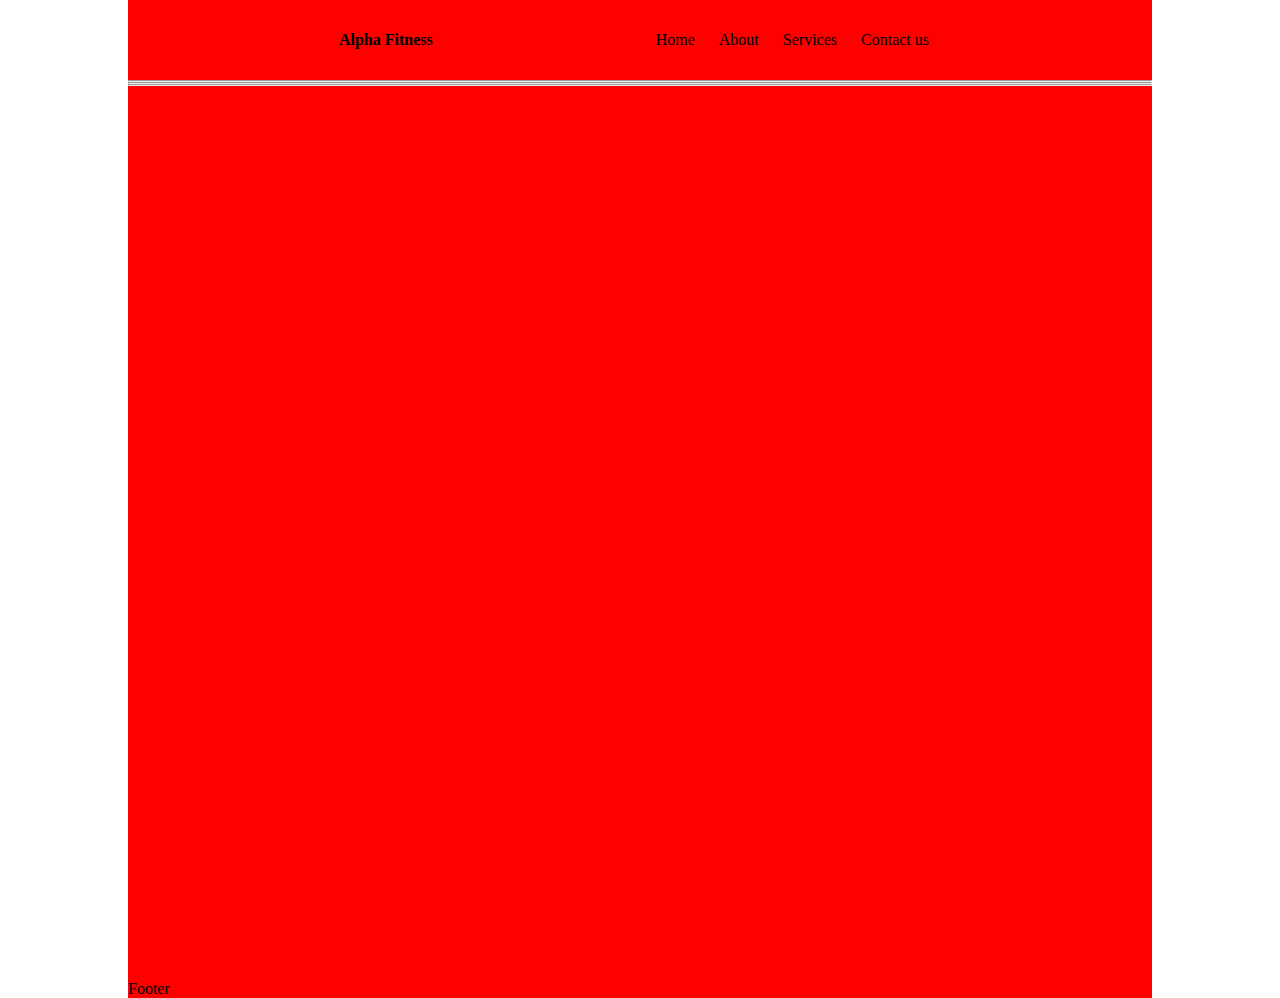
==== index.html @ bab0e9cb "Update index.html" ====
<!DOCTYPE html>
<html lang="en">

<head>
    <meta charset="UTF-8">
    <meta name="viewport" content="width=device-width, initial-scale=1.0">
    <title>Work & Fitness</title>
    <link rel="stylesheet" href="gym.css">
    <link rel="stylesheet" href="utility.css">
</head>

<body>

    <div class="container m-auto">
        <header>
            <nav class="flex evenly">
                <div class="heading bold"> Alpha Fitness</div>
                <ul class="flex">
                    <a href="/">
                        <li>Home</li>
                    </a>
                    <a href="/">
                        <li>About</li>
                    </a>
                    <a href="/">
                        <li>Services</li>
                    </a>
                    <a href="/">
                        <li>Contact us </li>
                    </a>
                </ul>
            </nav>
        </header>
        <main class="min-h">
            <section></section>
            <hr>
            <section></section>
            <hr>
            <section></section>
            <hr>
        </main>
        <footer>Footer</footer>
    </div>
</body>
<script src="gym.js"></script>

</html>
---- gym.css ----
* {
  margin: 0;
  padding: 0;
}
.container {
  background-color: red;
  max-width: 80vw;
}
ul li {
  list-style: none;
  margin: 0px 12px;
}
nav {
  height: 80px;
  align-items: center;
}
a {
  text-decoration: none;
  color: black;
}
---- utility.css ----
:root {
  --blue: #1e90ff;
  --white: #ffffff;
  --ubuntu: "ubuntu", sans-serif;
  --Railwaty: "raiway", sans-serif;
}

.m-auto {
  margin: auto;
  margin-left: auto;
  margin-right: auto;
}
.m-0 {
  margin: auto;
}
.p-0 {
  padding: 0;
}
.flex {
  display: flex;
}
.justify {
  display: flex;
  justify-content: center;
}
.evenly{
    display: flex;
    justify-content: space-evenly;
}
.align{
    display: flex;
  align-items: center;
}
.min-h {
  min-height: 100vh;
}
.min-w {
  min-width: 100vw;
}
.absolute {
  position: absolute;
}
.relative {
  position: relative;
}
.column {
    display: flex;
    flex-direction: column;
}.bold{
  font-weight: bold;
}
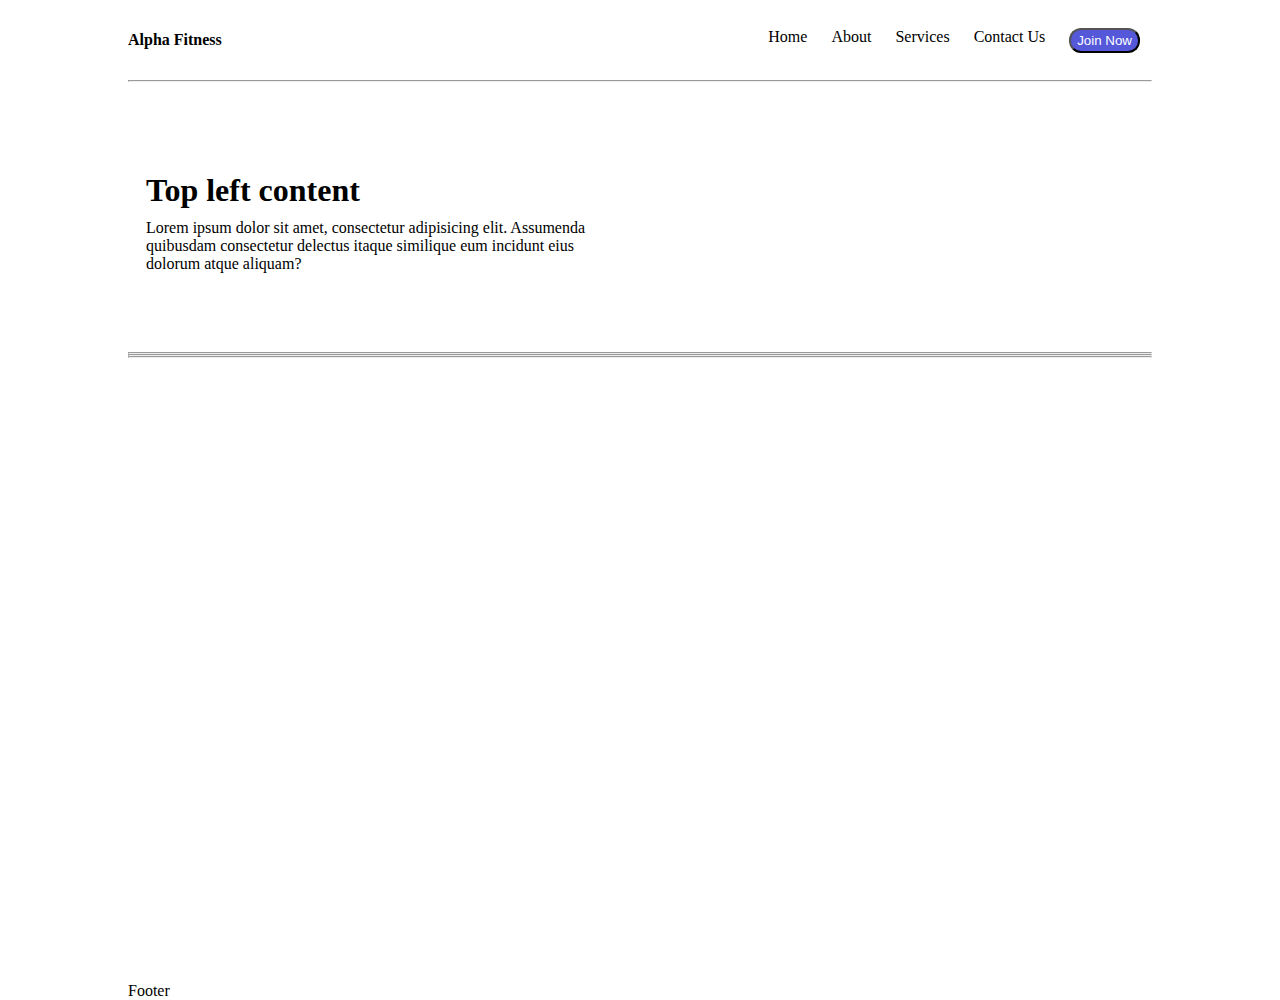
==== commit b2c7b938: "update  index.html" ====
--- a/index.html
+++ b/index.html
@@ -13,7 +13,7 @@
 
     <div class="container m-auto">
         <header>
-            <nav class="flex evenly">
+            <nav class="flex between">
                 <div class="heading bold"> Alpha Fitness</div>
                 <ul class="flex">
                     <a href="/">
@@ -26,13 +26,28 @@
                         <li>Services</li>
                     </a>
                     <a href="/">
-                        <li>Contact us </li>
+                        <li>Contact Us </li>
                     </a>
+                    <a href="/">
+                        <li><button class="btn">Join Now</button> </li>
+                    </a>
+                </ul>
                 </ul>
             </nav>
         </header>
+        <hr>
         <main class="min-h">
-            <section></section>
+            <section class="sec1 align">
+                <div class="flex">
+                    <div class="topleft py10">
+                      <h1 class="my10">  Top left content</h1>
+                      <p>Lorem ipsum dolor sit amet, consectetur adipisicing elit. Assumenda quibusdam consectetur delectus itaque similique eum incidunt eius dolorum atque aliquam?</p>
+                    </div>
+                    <div class="topright">
+                    
+                    </div>
+                </div>
+            </section>
             <hr>
             <section></section>
             <hr>
--- a/gym.css
+++ b/gym.css
@@ -3,7 +3,6 @@
   padding: 0;
 }
 .container {
-  background-color: red;
   max-width: 80vw;
 }
 ul li {
@@ -18,3 +17,16 @@
   text-decoration: none;
   color: black;
 }
+.topleft{
+  border: 2px slod black;
+  width:50%;
+  margin: 0.5rem
+} 
+.topright{
+  border: 2px slod black;
+  width:50%;
+  margin: 0.5rem;
+}
+.sec1{
+  height: 30vh;
+}
--- a/utility.css
+++ b/utility.css
@@ -1,5 +1,5 @@
 :root {
-  --blue: #1e90ff;
+  --blue: #5458d9;
   --white: #ffffff;
   --ubuntu: "ubuntu", sans-serif;
   --Railwaty: "raiway", sans-serif;
@@ -23,12 +23,20 @@
   display: flex;
   justify-content: center;
 }
-.evenly{
-    display: flex;
-    justify-content: space-evenly;
+.evenly {
+  display: flex;
+  justify-content: space-evenly;
 }
-.align{
-    display: flex;
+.between {
+  display: flex;
+  justify-content: space-between;
+}
+.around {
+  display: flex;
+  justify-content: space-around;
+}
+.align {
+  display: flex;
   align-items: center;
 }
 .min-h {
@@ -44,8 +52,24 @@
   position: relative;
 }
 .column {
-    display: flex;
-    flex-direction: column;
-}.bold{
+  display: flex;
+  flex-direction: column;
+}
+.bold {
   font-weight: bold;
 }
+.my10 {
+  margin-top: 10px;
+  margin-bottom: 10px;
+}
+.py10 {
+  padding-left: 10px;
+  padding-right: 10px;
+}
+.btn {
+  padding: 3px 6px;
+  border-radius: 12px;
+  background-color: var(--blue);
+  color: var(--white);
+  cursor: pointer;
+}
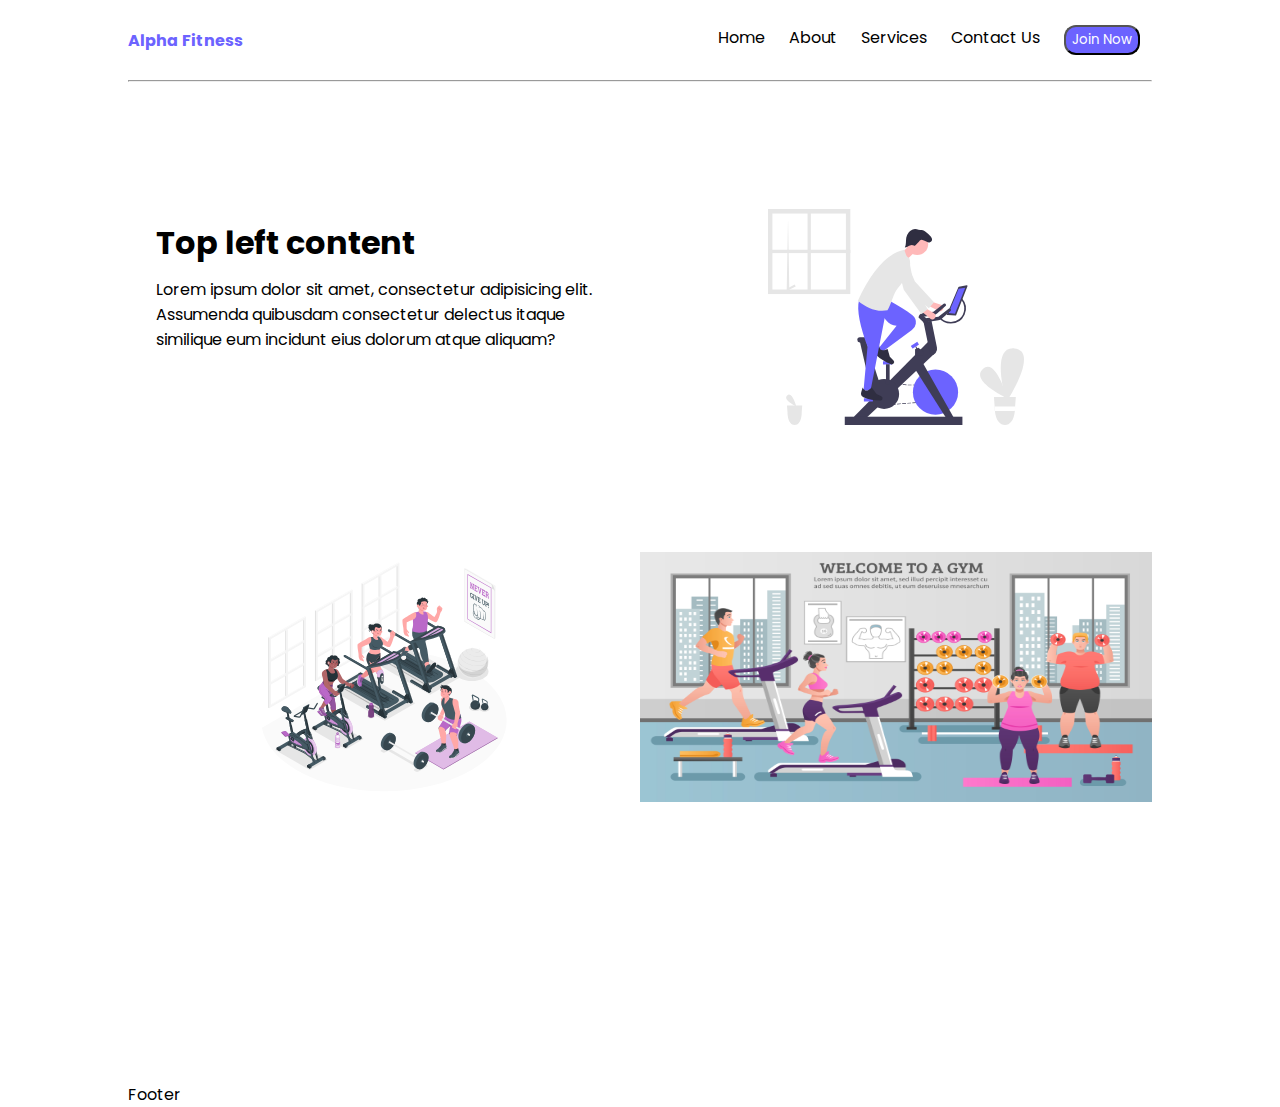
==== commit 3a71cb83: "added new images" ====
--- a/index.html
+++ b/index.html
@@ -38,21 +38,27 @@
         <hr>
         <main class="min-h">
             <section class="sec1 align">
-                <div class="flex">
+                <div class="flex my10 py10 space">
                     <div class="topleft py10">
                       <h1 class="my10">  Top left content</h1>
                       <p>Lorem ipsum dolor sit amet, consectetur adipisicing elit. Assumenda quibusdam consectetur delectus itaque similique eum incidunt eius dolorum atque aliquam?</p>
                     </div>
                     <div class="topright">
-                    
+                 <img src="/files/undraw-gym.svg" alt="">
                     </div>
                 </div>
             </section>
-            <hr>
+          
+            <section class="sec2 flex my10">
+                <div class="image">
+                    <img src="/files/Gym-amico.svg" alt="">
+                </div>
+                <div class="image">
+                    <img src="/files/17643.jpg" alt="">
+                </div>
+            </section>
             <section></section>
-            <hr>
-            <section></section>
-            <hr>
+          
         </main>
         <footer>Footer</footer>
     </div>
--- a/gym.css
+++ b/gym.css
@@ -1,9 +1,13 @@
 * {
   margin: 0;
   padding: 0;
+  font-family: var(--Poppins);
 }
 .container {
   max-width: 80vw;
+}
+.heading {
+  color: var(--blue);
 }
 ul li {
   list-style: none;
@@ -17,16 +21,26 @@
   text-decoration: none;
   color: black;
 }
-.topleft{
-  border: 2px slod black;
-  width:50%;
-  margin: 0.5rem
-} 
-.topright{
-  border: 2px slod black;
-  width:50%;
+.topleft {
+  width: 50%;
   margin: 0.5rem;
 }
-.sec1{
+.topright {
+  display: flex;
+  justify-content: center;
+  align-items: center;
+  width: 50%;
+  margin: 0.5rem;
+}
+.topright img {
+width: 20vw;
+}
+.sec1 {
   height: 30vh;
+  margin-top: 100px;
+  margin-bottom: 100px;
 }
+.sec2 .image img {
+  width: 40vw;
+  height: 250px;
+}
--- a/utility.css
+++ b/utility.css
@@ -1,7 +1,9 @@
+@import url("https://fonts.googleapis.com/css2?family=Poppins:ital,wght@0,100;0,200;0,300;0,400;0,500;0,600;0,700;0,800;0,900;1,100;1,200;1,300;1,400;1,500;1,600;1,700;1,800;1,900&family=Roboto:ital,wght@0,100;0,300;0,400;0,500;0,700;0,900;1,100;1,300;1,400;1,500;1,700;1,900&family=Syne:wght@400..800&family=Ubuntu:ital,wght@0,300;0,400;0,500;0,700;1,300;1,400;1,500;1,700&display=swap");/*Poppins Fonts*/
+
 :root {
-  --blue: #5458d9;
+  --blue: #6c63ff;
   --white: #ffffff;
-  --ubuntu: "ubuntu", sans-serif;
+  --Poppins: "Poppins", sans-serif;
   --Railwaty: "raiway", sans-serif;
 }
 
@@ -73,3 +75,8 @@
   color: var(--white);
   cursor: pointer;
 }
+.space{
+  padding-top: 20px;
+  padding-bottom: 20px;
+
+}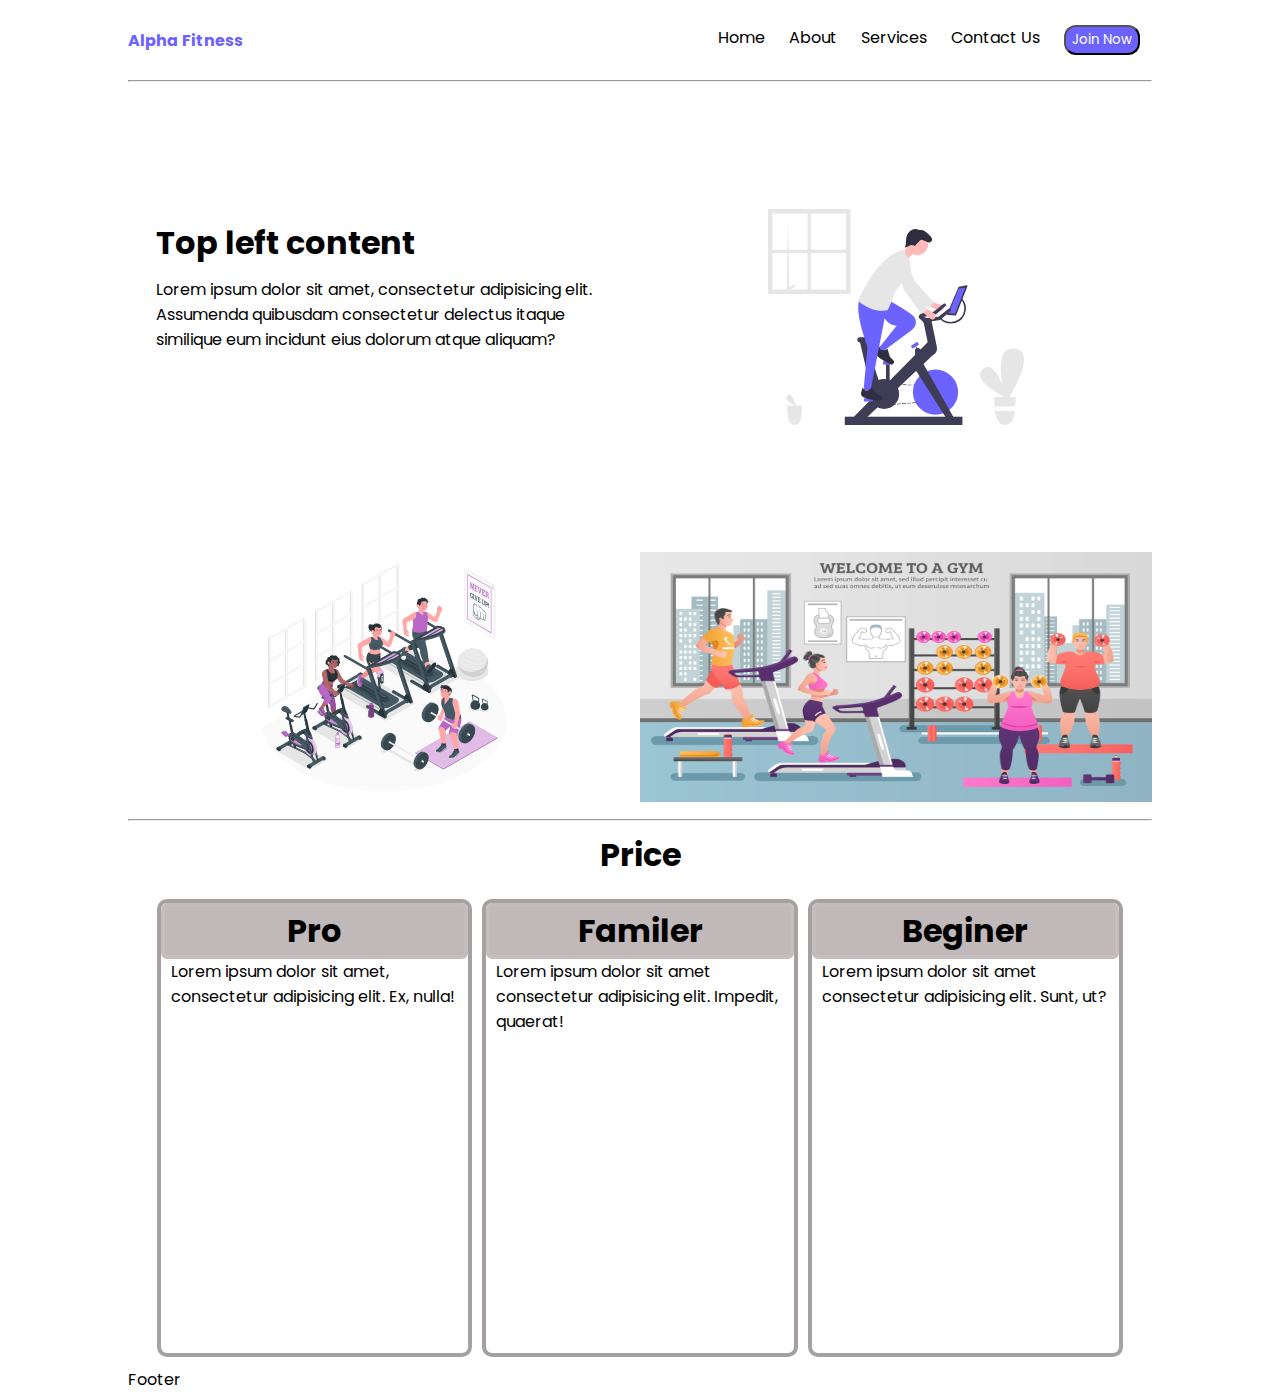
==== commit fd8586b5: "update imdex.html" ====
--- a/index.html
+++ b/index.html
@@ -40,15 +40,16 @@
             <section class="sec1 align">
                 <div class="flex my10 py10 space">
                     <div class="topleft py10">
-                      <h1 class="my10">  Top left content</h1>
-                      <p>Lorem ipsum dolor sit amet, consectetur adipisicing elit. Assumenda quibusdam consectetur delectus itaque similique eum incidunt eius dolorum atque aliquam?</p>
+                        <h1 class="my10"> Top left content</h1>
+                        <p>Lorem ipsum dolor sit amet, consectetur adipisicing elit. Assumenda quibusdam consectetur
+                            delectus itaque similique eum incidunt eius dolorum atque aliquam?</p>
                     </div>
                     <div class="topright">
-                 <img src="/files/undraw-gym.svg" alt="">
+                        <img src="/files/undraw-gym.svg" alt="">
                     </div>
                 </div>
             </section>
-          
+
             <section class="sec2 flex my10">
                 <div class="image">
                     <img src="/files/Gym-amico.svg" alt="">
@@ -57,8 +58,26 @@
                     <img src="/files/17643.jpg" alt="">
                 </div>
             </section>
-            <section></section>
-          
+            <hr>
+            <section class="sec3">
+                <h1 class="center my10">Price</h1>
+                <div class="flex justify">
+                    <div class=" my10  box">
+                        <h1 class="center border radious10">Pro</h1>
+                        <p class="py10">Lorem ipsum dolor sit amet, consectetur adipisicing elit. Ex, nulla!</p>
+                    </div>
+                    <div class=" my10  box">
+                        <h1 class="center border radious10">Familer</h1>
+                        <p class="py10">Lorem ipsum dolor sit amet consectetur adipisicing elit. Impedit,
+                            quaerat!</p>
+                    </div>
+                    <div class=" my10  box">
+                        <h1 class="center border radious10">Beginer</h1>
+                        <p class="py10">Lorem ipsum dolor sit amet consectetur adipisicing elit. Sunt, ut?</p>
+                    </div>
+                </div>
+            </section>
+
         </main>
         <footer>Footer</footer>
     </div>
--- a/gym.css
+++ b/gym.css
@@ -44,3 +44,11 @@
   width: 40vw;
   height: 250px;
 }
+.box{
+  width: 24vw;
+  height: 50vh;
+  border-radius: 10px;
+  border: 4px solid #a5a1a1;
+  margin-left: 5px;
+  margin-right: 5px;
+}
--- a/utility.css
+++ b/utility.css
@@ -79,4 +79,13 @@
   padding-top: 20px;
   padding-bottom: 20px;
 
+}.center{
+  text-align: center;
+}
+.border{
+  border: 2px solid rgb(190, 184, 184);
+  background-color:rgb(193, 185, 185) ;
+}.radious10{
+  border-radius: 06px;
+  border: 4px solid rgb(197, 189, 189);
 }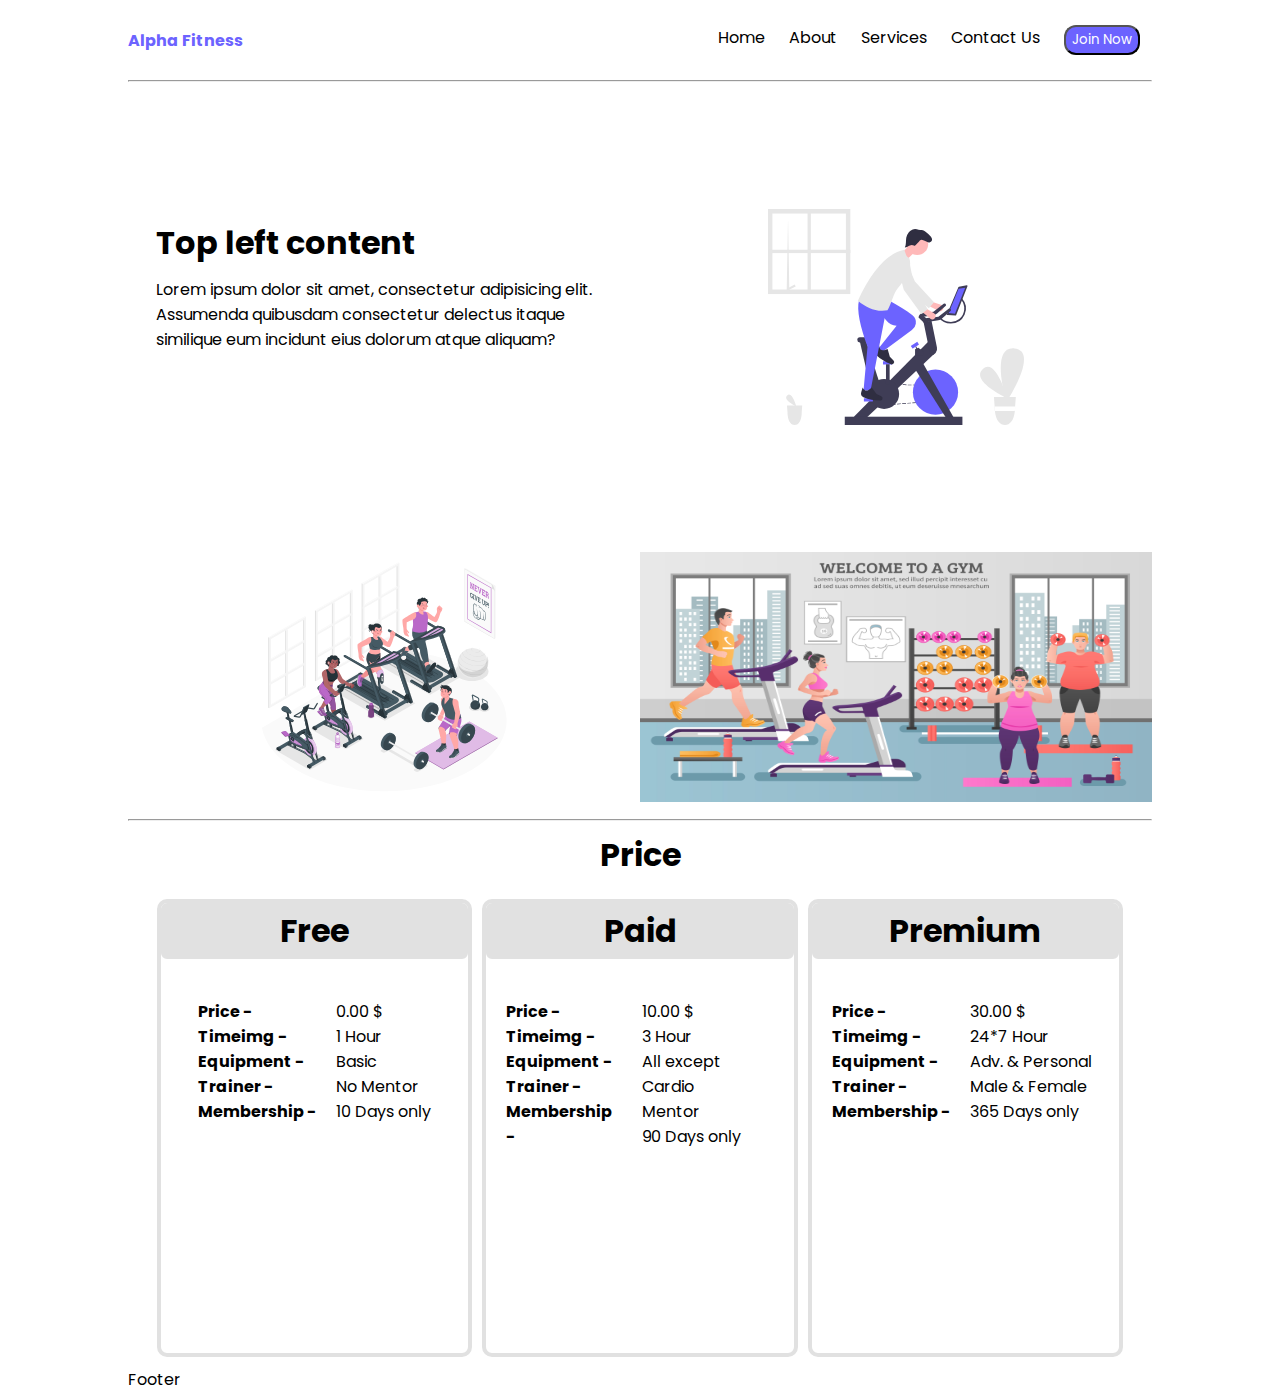
==== commit ca0bc1f4: "update index.html" ====
--- a/index.html
+++ b/index.html
@@ -60,22 +60,68 @@
             </section>
             <hr>
             <section class="sec3">
-                <h1 class="center my10">Price</h1>
+                <h1 class="center my10 bold">Price</h1>
                 <div class="flex justify">
                     <div class=" my10  box">
-                        <h1 class="center border radious10">Pro</h1>
-                        <p class="py10">Lorem ipsum dolor sit amet, consectetur adipisicing elit. Ex, nulla!</p>
+                        <h1 class="center border radious10">Free</h1>
+                        <div class="flex justify my10 py10 mt40">
+                            <div class="content">
+                                <p class="py10 bold">Price -</p>
+                                <p class="py10 bold">Timeimg -</p>
+                                <p class="py10 bold">Equipment -</p>
+                                <p class="py10 bold">Trainer -</p>
+                                <p class="py10 bold">Membership -</p>
+                            </div>
+
+                            <div class="value">
+                                <p class="py10">0.00 $</p>
+                                <p class="py10">1 Hour</p>
+                                <p class="py10">Basic</p>
+                                <p class="py10">No Mentor</p>
+                                <p class="py10">10 Days only</p>
+                            </div>
+                        </div>
                     </div>
                     <div class=" my10  box">
-                        <h1 class="center border radious10">Familer</h1>
-                        <p class="py10">Lorem ipsum dolor sit amet consectetur adipisicing elit. Impedit,
-                            quaerat!</p>
+                        <h1 class="center border radious10">Paid</h1>
+                        <div class="flex ustify my10 py10 mt40">
+                            <div class="content">
+                                <p class="py10 bold">Price -</p>
+                                <p class="py10 bold">Timeimg -</p>
+                                <p class="py10 bold">Equipment -</p>
+                                <p class="py10 bold">Trainer -</p>
+                                <p class="py10 bold">Membership -</p>
+                            </div>
+                            <div class="value">
+                                <p class="py10">10.00 $</p>
+                                <p class="py10">3 Hour</p>
+                                <p class="py10">All except Cardio</p>
+                                <p class="py10">Mentor</p>
+                                <p class="py10">90 Days only</p>
+                            </div>
+                        </div>
                     </div>
                     <div class=" my10  box">
-                        <h1 class="center border radious10">Beginer</h1>
-                        <p class="py10">Lorem ipsum dolor sit amet consectetur adipisicing elit. Sunt, ut?</p>
+                        <h1 class="center border radious10">Premium</h1>
+                        <div class="flex ustify my10 py10 mt40">
+                            <div class="content">
+                                <p class="py10 bold">Price -</p>
+                                <p class="py10 bold">Timeimg -</p>
+                                <p class="py10 bold">Equipment -</p>
+                                <p class="py10 bold">Trainer -</p>
+                                <p class="py10 bold">Membership -</p>
+                            </div>
+                            <div class="value">
+                                <p class="py10">30.00 $</p>
+                                <p class="py10">24*7 Hour</p>
+                                <p class="py10">Adv. & Personal</p>
+                                <p class="py10">Male & Female</p>
+                                <p class="py10">365 Days only</p>
+                            </div>
+                        </div>
                     </div>
                 </div>
+
             </section>
 
         </main>
--- a/gym.css
+++ b/gym.css
@@ -48,7 +48,7 @@
   width: 24vw;
   height: 50vh;
   border-radius: 10px;
-  border: 4px solid #a5a1a1;
+  border: 4px solid var(--whitesmoke);
   margin-left: 5px;
   margin-right: 5px;
 }
--- a/utility.css
+++ b/utility.css
@@ -1,8 +1,9 @@
-@import url("https://fonts.googleapis.com/css2?family=Poppins:ital,wght@0,100;0,200;0,300;0,400;0,500;0,600;0,700;0,800;0,900;1,100;1,200;1,300;1,400;1,500;1,600;1,700;1,800;1,900&family=Roboto:ital,wght@0,100;0,300;0,400;0,500;0,700;0,900;1,100;1,300;1,400;1,500;1,700;1,900&family=Syne:wght@400..800&family=Ubuntu:ital,wght@0,300;0,400;0,500;0,700;1,300;1,400;1,500;1,700&display=swap");/*Poppins Fonts*/
+@import url("https://fonts.googleapis.com/css2?family=Poppins:ital,wght@0,100;0,200;0,300;0,400;0,500;0,600;0,700;0,800;0,900;1,100;1,200;1,300;1,400;1,500;1,600;1,700;1,800;1,900&family=Roboto:ital,wght@0,100;0,300;0,400;0,500;0,700;0,900;1,100;1,300;1,400;1,500;1,700;1,900&family=Syne:wght@400..800&family=Ubuntu:ital,wght@0,300;0,400;0,500;0,700;1,300;1,400;1,500;1,700&display=swap"); /*Poppins Fonts*/
 
 :root {
   --blue: #6c63ff;
   --white: #ffffff;
+  --whitesmoke: #e1e1e1;
   --Poppins: "Poppins", sans-serif;
   --Railwaty: "raiway", sans-serif;
 }
@@ -75,17 +76,20 @@
   color: var(--white);
   cursor: pointer;
 }
-.space{
+.space {
   padding-top: 20px;
   padding-bottom: 20px;
-
-}.center{
+}
+.center {
   text-align: center;
 }
-.border{
-  border: 2px solid rgb(190, 184, 184);
-  background-color:rgb(193, 185, 185) ;
-}.radious10{
+.border {
+  border: 2px solid var(--whitesmoke);
+  background-color:var(--whitesmoke);
+}
+.radious10 {
   border-radius: 06px;
-  border: 4px solid rgb(197, 189, 189);
-}+  border: 4px solid var(--whitesmoke);
+}.mt40{
+  margin-top: 40px
+}
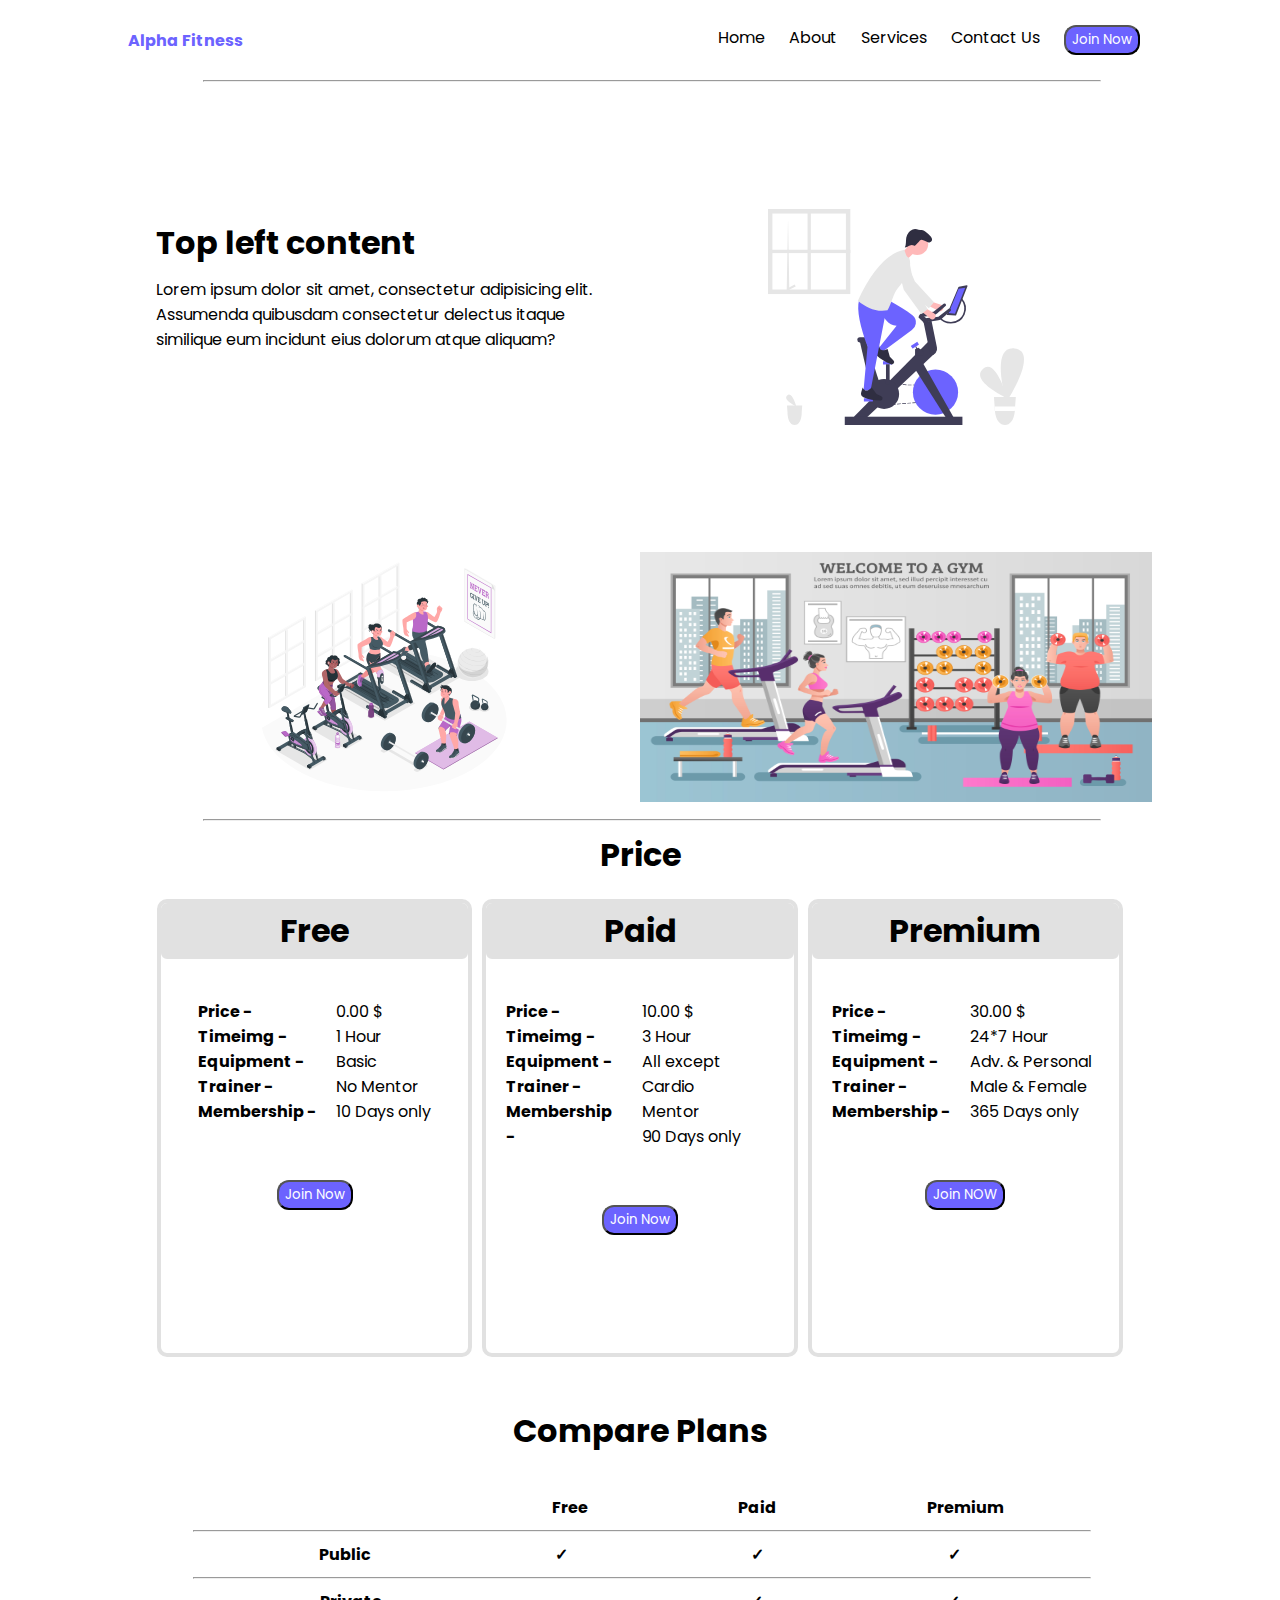
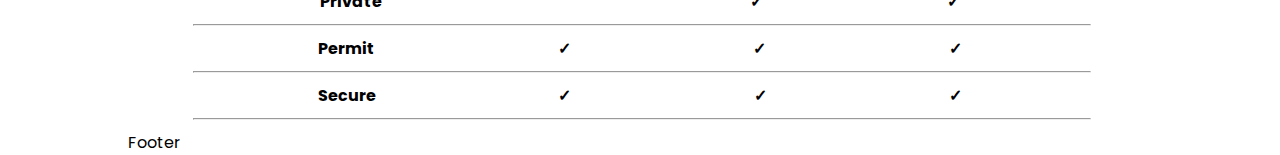
==== commit d000ebfa: "update  index.html" ====
--- a/index.html
+++ b/index.html
@@ -81,6 +81,7 @@
                                 <p class="py10">10 Days only</p>
                             </div>
                         </div>
+                        <h1 class="center mt40"><button class="btn"><a href="/">Join Now</a></button></h1>
                     </div>
                     <div class=" my10  box">
                         <h1 class="center border radious10">Paid</h1>
@@ -100,6 +101,7 @@
                                 <p class="py10">90 Days only</p>
                             </div>
                         </div>
+                        <h1 class="center mt40"><button class="btn"><a href="/">Join Now</a></button></h1>
                     </div>
                     <div class=" my10  box">
                         <h1 class="center border radious10">Premium</h1>
@@ -119,9 +121,54 @@
                                 <p class="py10">365 Days only</p>
                             </div>
                         </div>
+                        <h1 class="center mt40"><button class="btn"><a href="/">Join NOW</a></button></h1>
                     </div>
                 </div>
+            </section>
 
+            <section class="sec4 center my10  mt40 py10">
+                <h1>Compare Plans</h1>
+                <div class="mt40">
+                    <ul class="flex evenly my10">
+                        <span></span>
+                        <li class="bold"></li>
+                        <li class="bold">Free</li>
+                        <li class="bold">Paid</li>
+                        <li class="bold">Premium</li>
+                    </ul>
+                    <hr class="my10">
+                    <ul class="flex evenly py10">
+                        <li class="bold"> Public</li>
+                        <li class="bold">&check;</li>
+                        <li class="bold">&check;</li>
+                        <li class="bold">&check;</li>
+                    </ul>
+                    <hr class="my10">
+                    <ul class="flex evenly py10">
+                        <li class="bold"> Private</li>
+                        <li class="bold"></li>
+                        <li class="bold">&check;</li>
+                        <li class="bold">&check;</li>
+                    </ul>
+                    <hr class="my10">
+                    <ul class="flex evenly py10">
+                        <li class="bold"> Permit</li>
+                        <li class="bold">&check;</li>
+                        <li class="bold">&check;</li>
+                        <li class="bold">&check;</li>
+                    </ul>
+                    <hr class="my10">
+                    <ul class="flex evenly py10">
+                        <li class="bold">Secure</li>
+                        <li class="bold">&check;</li>
+                        <li class="bold">&check;</li>
+                        <li class="bold">&check;</li>
+                    </ul>
+                    <hr class="my10">
+
+
+
+                </div>
             </section>
 
         </main>
--- a/gym.css
+++ b/gym.css
@@ -33,7 +33,7 @@
   margin: 0.5rem;
 }
 .topright img {
-width: 20vw;
+  width: 20vw;
 }
 .sec1 {
   height: 30vh;
@@ -44,7 +44,7 @@
   width: 40vw;
   height: 250px;
 }
-.box{
+.box {
   width: 24vw;
   height: 50vh;
   border-radius: 10px;
@@ -52,3 +52,16 @@
   margin-left: 5px;
   margin-right: 5px;
 }
+h1 button a {
+  color: white;
+  cursor: pointer;
+}
+h1 button a:hover {
+  background-color: var(--white);
+  color: var(--blue);
+}
+hr {
+  max-width: 70vw;
+  margin: auto;
+  margin-right: 4vw;
+}
--- a/utility.css
+++ b/utility.css
@@ -73,8 +73,12 @@
   padding: 3px 6px;
   border-radius: 12px;
   background-color: var(--blue);
-  color: var(--white);
-  cursor: pointer;
+  color: var(--white)
+}
+.btn:hover {
+  background-color: var(--white);
+  color: var(--blue);
+  border: 2px solid var(--blue);
 }
 .space {
   padding-top: 20px;
@@ -85,11 +89,15 @@
 }
 .border {
   border: 2px solid var(--whitesmoke);
-  background-color:var(--whitesmoke);
+  background-color: var(--whitesmoke);
 }
 .radious10 {
   border-radius: 06px;
   border: 4px solid var(--whitesmoke);
-}.mt40{
-  margin-top: 40px
 }
+.mt40 {
+  margin-top: 40px;
+}
+.white{
+color: var(--white);
+}
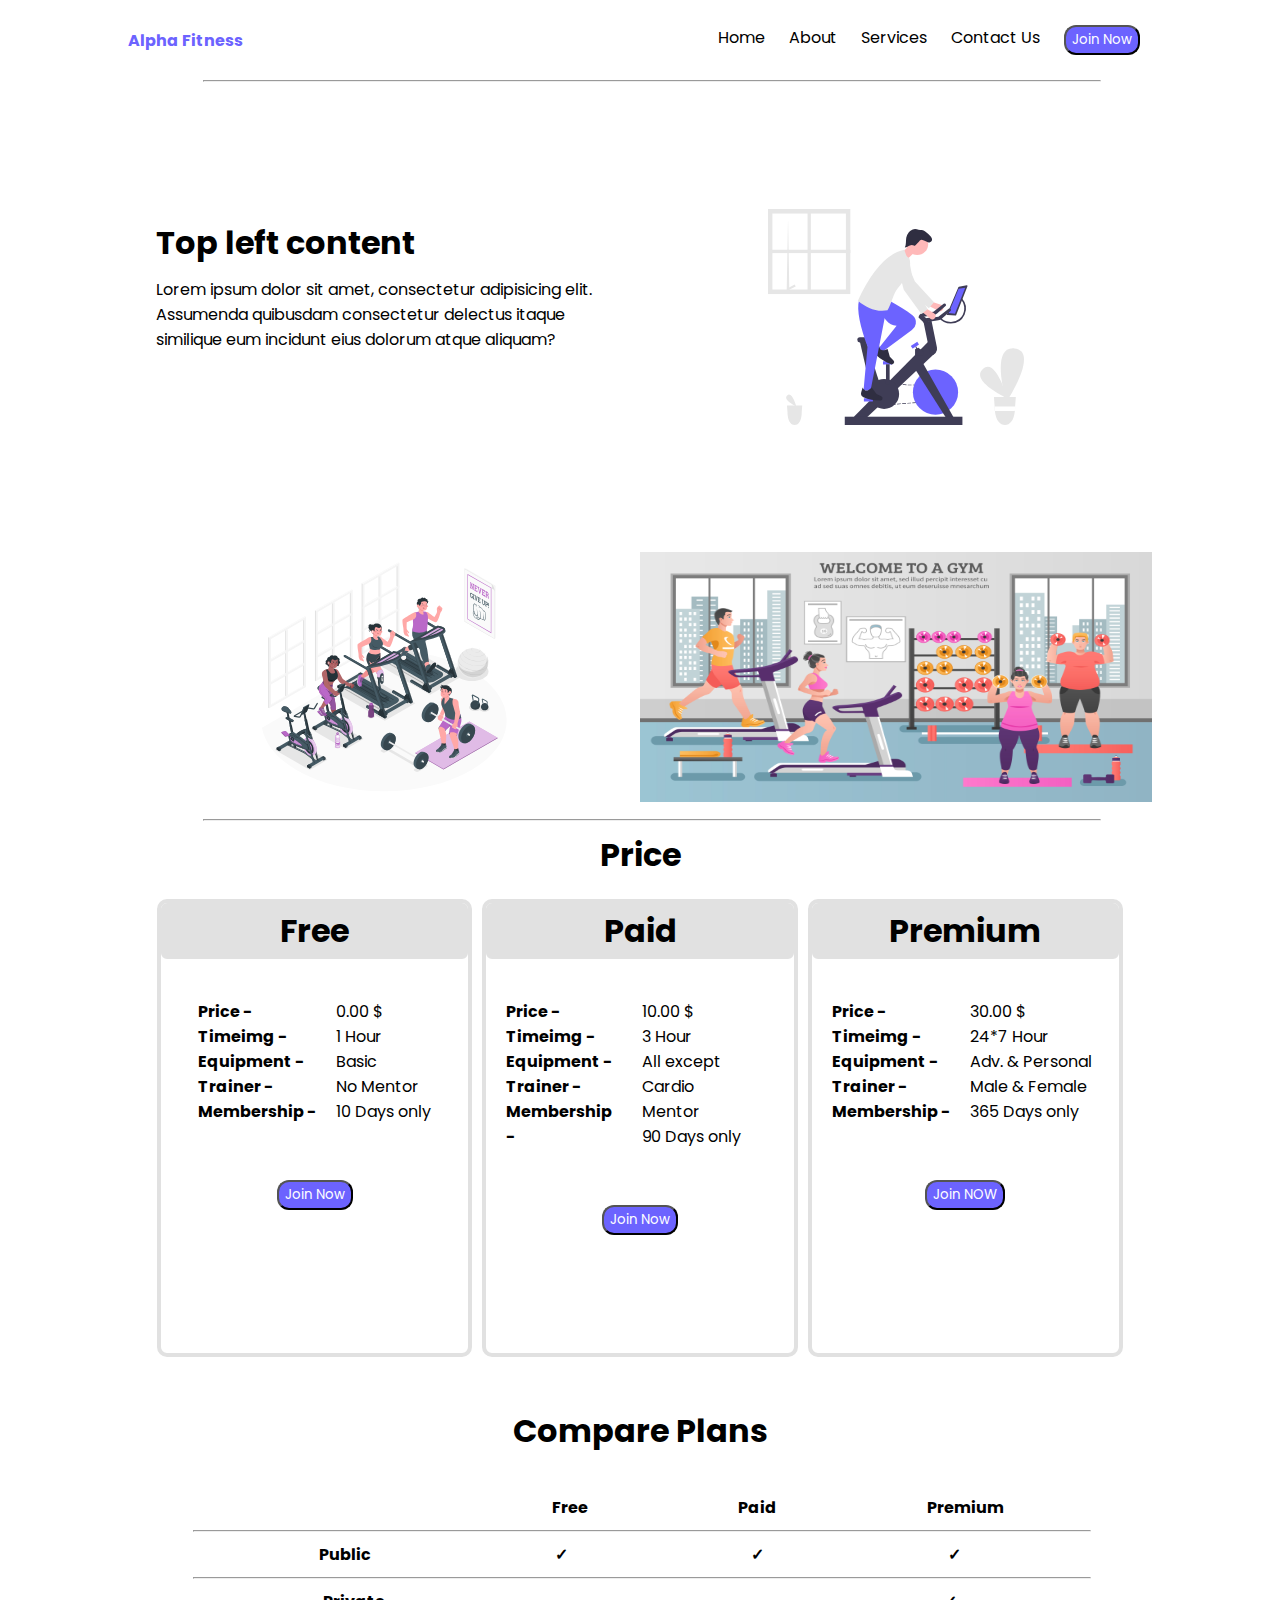
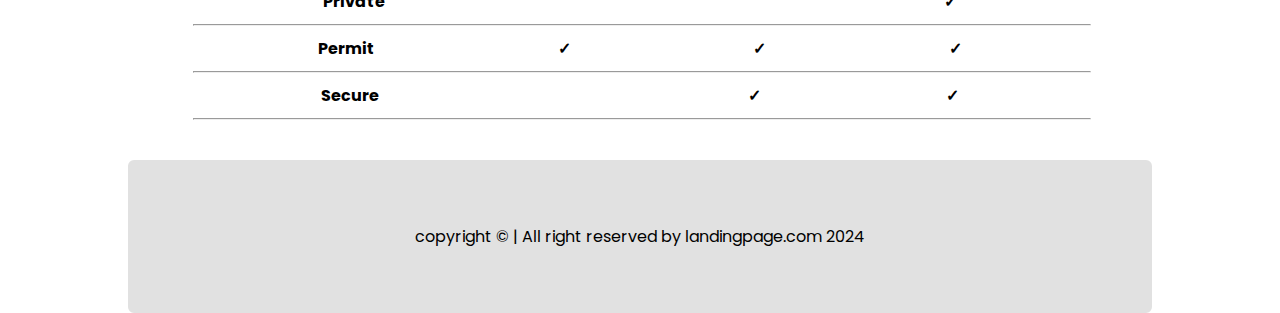
==== commit e584bb33: "Updated footer" ====
--- a/index.html
+++ b/index.html
@@ -59,6 +59,7 @@
                 </div>
             </section>
             <hr>
+
             <section class="sec3">
                 <h1 class="center my10 bold">Price</h1>
                 <div class="flex justify">
@@ -147,7 +148,7 @@
                     <ul class="flex evenly py10">
                         <li class="bold"> Private</li>
                         <li class="bold"></li>
-                        <li class="bold">&check;</li>
+                        <li class="bold"></li>
                         <li class="bold">&check;</li>
                     </ul>
                     <hr class="my10">
@@ -160,19 +161,17 @@
                     <hr class="my10">
                     <ul class="flex evenly py10">
                         <li class="bold">Secure</li>
-                        <li class="bold">&check;</li>
+                        <li class="bold"></li>
                         <li class="bold">&check;</li>
                         <li class="bold">&check;</li>
                     </ul>
                     <hr class="my10">
-
-
-
                 </div>
             </section>
-
         </main>
-        <footer>Footer</footer>
+        <footer class="flex mt40 radious10 py10 justify">
+            copyright &copy; | All right reserved by landingpage.com 2024
+        </footer>
     </div>
 </body>
 <script src="gym.js"></script>
--- a/gym.css
+++ b/gym.css
@@ -65,3 +65,9 @@
   margin: auto;
   margin-right: 4vw;
 }
+
+footer{
+  background-color: var(--whitesmoke);
+  padding: 60PX 0;
+
+}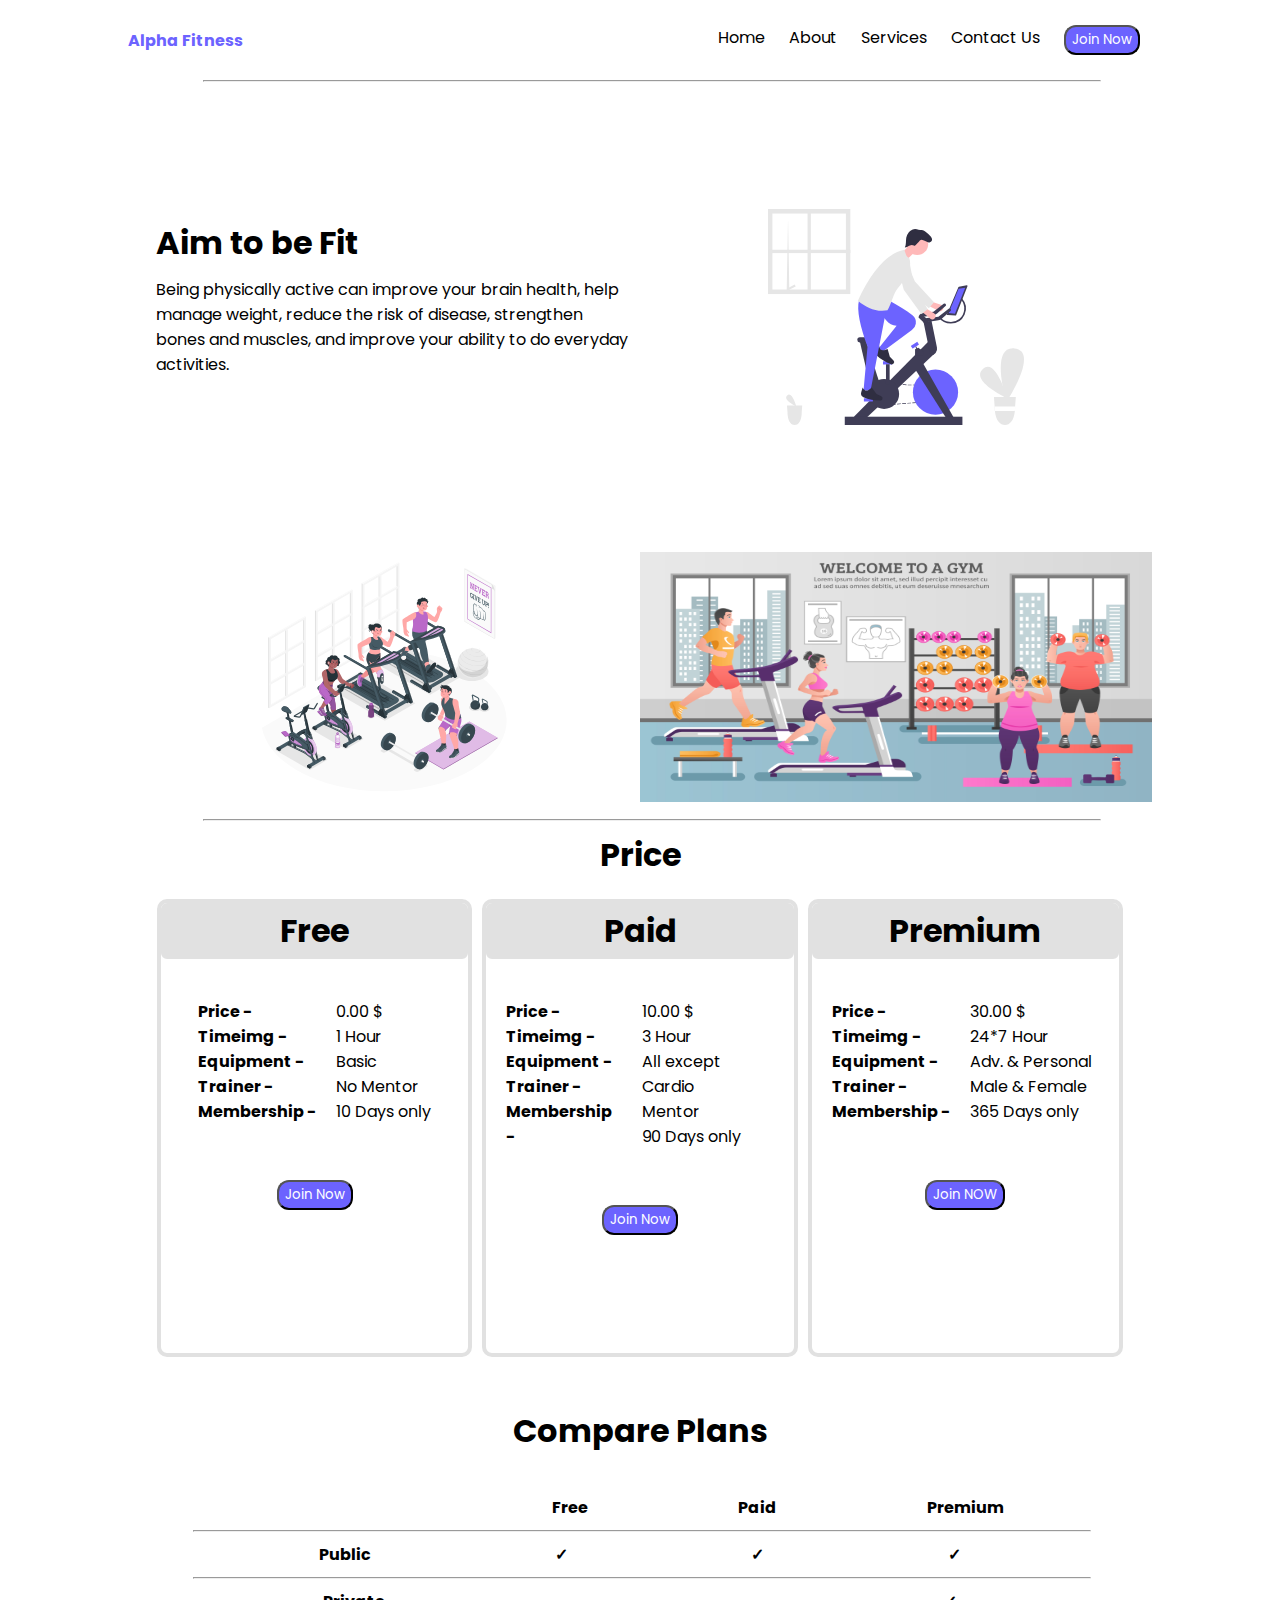
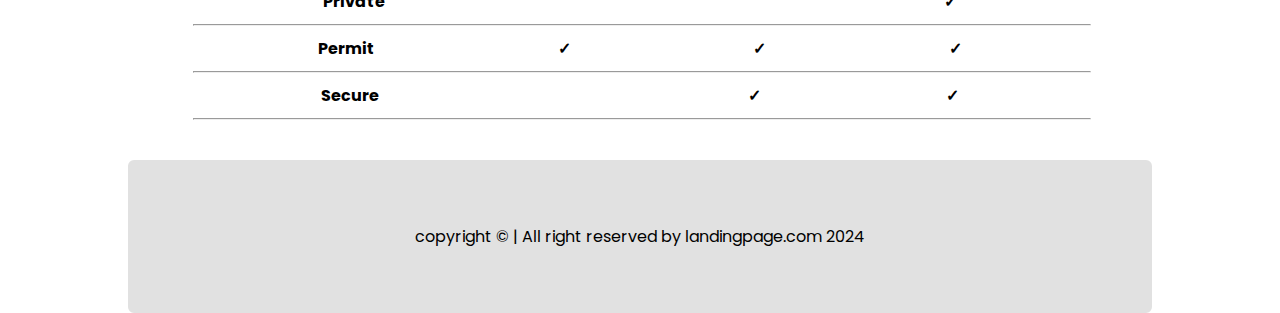
==== commit a68e9d93: "Update  main" ====
--- a/index.html
+++ b/index.html
@@ -40,9 +40,8 @@
             <section class="sec1 align">
                 <div class="flex my10 py10 space">
                     <div class="topleft py10">
-                        <h1 class="my10"> Top left content</h1>
-                        <p>Lorem ipsum dolor sit amet, consectetur adipisicing elit. Assumenda quibusdam consectetur
-                            delectus itaque similique eum incidunt eius dolorum atque aliquam?</p>
+                        <h1 class="my10"> Aim to be Fit</h1>
+                        <p>Being physically active can improve your brain health, help manage weight, reduce the risk of disease, strengthen bones and muscles, and improve your ability to do everyday activities.</p>
                     </div>
                     <div class="topright">
                         <img src="/files/undraw-gym.svg" alt="">
